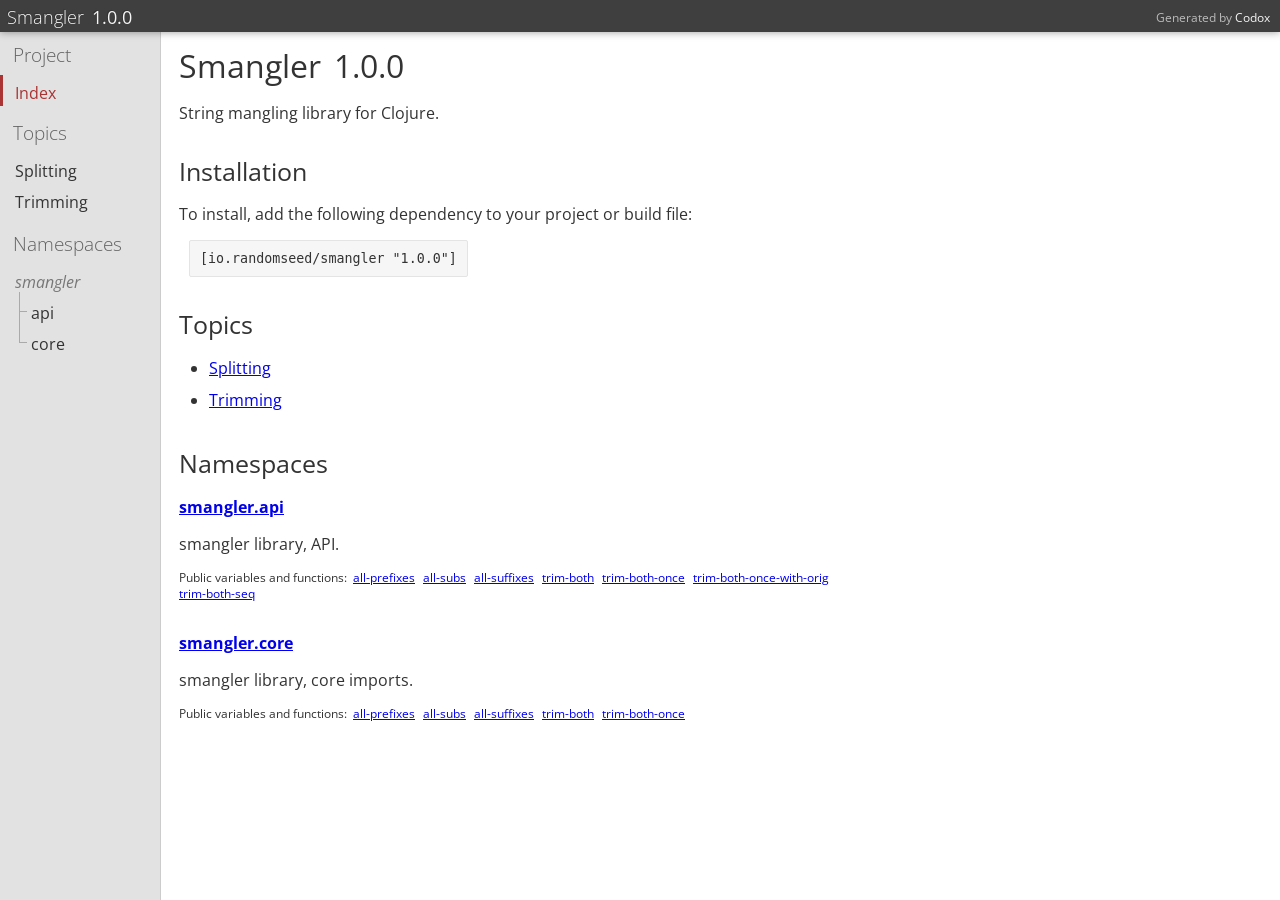
==== index.html @ b5e8f77f "Squashed 'docs/' changes from 6cb0d24..d11ba08 d11ba08 Rendered documentation updated (version 1.0.0" ====
<!DOCTYPE html PUBLIC ""
    "">
<html><head><meta charset="UTF-8" /><title>Smangler 1.0.0</title><link rel="stylesheet" type="text/css" href="css/default.css" /><link rel="stylesheet" type="text/css" href="css/highlight.css" /><script type="text/javascript" src="js/highlight.min.js"></script><script type="text/javascript" src="js/jquery.min.js"></script><script type="text/javascript" src="js/page_effects.js"></script><script>hljs.initHighlightingOnLoad();</script><link rel="stylesheet" type="text/css" href="css/randomseed.css" /></head><body><div id="header"><h2>Generated by <a href="https://github.com/weavejester/codox">Codox</a></h2><h1><a href="index.html"><span class="project-title"><span class="project-name">Smangler</span> <span class="project-version">1.0.0</span></span></a></h1></div><div class="sidebar primary"><h3 class="no-link"><span class="inner">Project</span></h3><ul class="index-link"><li class="depth-1 current"><a href="index.html"><div class="inner">Index</div></a></li></ul><h3 class="no-link"><span class="inner">Topics</span></h3><ul><li class="depth-1 "><a href="splitting.html"><div class="inner"><span>Splitting</span></div></a></li><li class="depth-1 "><a href="trimming.html"><div class="inner"><span>Trimming</span></div></a></li></ul><h3 class="no-link"><span class="inner">Namespaces</span></h3><ul><li class="depth-1"><div class="no-link"><div class="inner"><span class="tree"><span class="top"></span><span class="bottom"></span></span><span>smangler</span></div></div></li><li class="depth-2 branch"><a href="smangler.api.html"><div class="inner"><span class="tree"><span class="top"></span><span class="bottom"></span></span><span>api</span></div></a></li><li class="depth-2"><a href="smangler.core.html"><div class="inner"><span class="tree"><span class="top"></span><span class="bottom"></span></span><span>core</span></div></a></li></ul></div><div class="namespace-index" id="content"><h1><span class="project-title"><span class="project-name">Smangler</span> <span class="project-version">1.0.0</span></span></h1><div class="doc"><p>String mangling library for Clojure.</p></div><h2>Installation</h2><p>To install, add the following dependency to your project or build file:</p><pre class="deps">[io.randomseed/smangler "1.0.0"]</pre><h2>Topics</h2><ul class="topics"><li><a href="splitting.html">Splitting</a></li><li><a href="trimming.html">Trimming</a></li></ul><h2>Namespaces</h2><div class="namespace"><h3><a href="smangler.api.html">smangler.api</a></h3><div class="doc"><div class="markdown"><p>smangler library, API.</p></div></div><div class="index"><p>Public variables and functions:</p><ul><li> <a href="smangler.api.html#var-all-prefixes">all-prefixes</a> </li><li> <a href="smangler.api.html#var-all-subs">all-subs</a> </li><li> <a href="smangler.api.html#var-all-suffixes">all-suffixes</a> </li><li> <a href="smangler.api.html#var-trim-both">trim-both</a> </li><li> <a href="smangler.api.html#var-trim-both-once">trim-both-once</a> </li><li> <a href="smangler.api.html#var-trim-both-once-with-orig">trim-both-once-with-orig</a> </li><li> <a href="smangler.api.html#var-trim-both-seq">trim-both-seq</a> </li></ul></div></div><div class="namespace"><h3><a href="smangler.core.html">smangler.core</a></h3><div class="doc"><div class="markdown"><p>smangler library, core imports.</p></div></div><div class="index"><p>Public variables and functions:</p><ul><li> <a href="smangler.core.html#var-all-prefixes">all-prefixes</a> </li><li> <a href="smangler.core.html#var-all-subs">all-subs</a> </li><li> <a href="smangler.core.html#var-all-suffixes">all-suffixes</a> </li><li> <a href="smangler.core.html#var-trim-both">trim-both</a> </li><li> <a href="smangler.core.html#var-trim-both-once">trim-both-once</a> </li></ul></div></div></div></body></html>
---- css/default.css ----
body {
    font-family: Helvetica, Arial, sans-serif;
    font-size: 15px;
}

pre, code {
    font-family: Monaco, DejaVu Sans Mono, Consolas, monospace;
    font-size: 9pt;
    margin: 15px 0;
}

h1 {
    font-weight: normal;
    font-size: 29px;
    margin: 10px 0 2px 0;
    padding: 0;
}

h2 {
    font-weight: normal;
    font-size: 25px;
}

h5.license {
    margin: 9px 0 22px 0;
    color: #555;
    font-weight: normal;
    font-size: 12px;
    font-style: italic;
}

.document h1, .namespace-index h1 {
    font-size: 32px;
    margin-top: 12px;
}

#header, #content, .sidebar {
    position: fixed;
}

#header {
    top: 0;
    left: 0;
    right: 0;
    height: 22px;
    color: #f5f5f5;
    padding: 5px 7px;
}

#content {
    top: 32px;
    right: 0;
    bottom: 0;
    overflow: auto;
    background: #fff;
    color: #333;
    padding: 0 18px;
}

.sidebar {
    position: fixed;
    top: 32px;
    bottom: 0;
    overflow: auto;
}

.sidebar.primary {
    background: #e2e2e2;
    border-right: solid 1px #cccccc;
    left: 0;
    width: 250px;
}

.sidebar.secondary {
    background: #f2f2f2;
    border-right: solid 1px #d7d7d7;
    left: 251px;
    width: 200px;
}

#content.namespace-index, #content.document {
    left: 251px;
}

#content.namespace-docs {
    left: 452px;
}

#content.document {
    padding-bottom: 10%;
}

#header {
    background: #3f3f3f;
    box-shadow: 0 0 8px rgba(0, 0, 0, 0.4);
    z-index: 100;
}

#header h1 {
    margin: 0;
    padding: 0;
    font-size: 18px;
    font-weight: lighter;
    text-shadow: -1px -1px 0px #333;
}

#header h1 .project-version {
    font-weight: normal;
}

.project-version {
    padding-left: 0.15em;
}

#header a, .sidebar a {
    display: block;
    text-decoration: none;
}

#header a {
    color: #f5f5f5;
}

.sidebar a {
    color: #333;
}

#header h2 {
    float: right;
    font-size: 9pt;
    font-weight: normal;
    margin: 4px 3px;
    padding: 0;
    color: #bbb;
}

#header h2 a {
    display: inline;
}

.sidebar h3 {
    margin: 0;
    padding: 10px 13px 0 13px;
    font-size: 19px;
    font-weight: lighter;
}

.sidebar h3 a {
    color: #444;
}

.sidebar h3.no-link {
    color: #636363;
}

.sidebar ul {
    padding: 7px 0 6px 0;
    margin: 0;
}

.sidebar ul.index-link {
    padding-bottom: 4px;
}

.sidebar li {
    display: block;
    vertical-align: middle;
}

.sidebar li a, .sidebar li .no-link {
    border-left: 3px solid transparent;
    padding: 0 10px;
    white-space: nowrap;
}

.sidebar li .no-link {
    display: block;
    color: #777;
    font-style: italic;
}

.sidebar li .inner {
    display: inline-block;
    padding-top: 7px;
    height: 24px;
}

.sidebar li a, .sidebar li .tree {
    height: 31px;
}

.depth-1 .inner { padding-left: 2px; }
.depth-2 .inner { padding-left: 6px; }
.depth-3 .inner { padding-left: 20px; }
.depth-4 .inner { padding-left: 34px; }
.depth-5 .inner { padding-left: 48px; }
.depth-6 .inner { padding-left: 62px; }

.sidebar li .tree {
    display: block;
    float: left;
    position: relative;
    top: -10px;
    margin: 0 4px 0 0;
    padding: 0;
}

.sidebar li.depth-1 .tree {
    display: none;
}

.sidebar li .tree .top, .sidebar li .tree .bottom {
    display: block;
    margin: 0;
    padding: 0;
    width: 7px;
}

.sidebar li .tree .top {
    border-left: 1px solid #aaa;
    border-bottom: 1px solid #aaa;
    height: 19px;
}

.sidebar li .tree .bottom {
    height: 22px;
}

.sidebar li.branch .tree .bottom {
    border-left: 1px solid #aaa;
}

.sidebar.primary li.current a {
    border-left: 3px solid #a33;
    color: #a33;
}

.sidebar.secondary li.current a {
    border-left: 3px solid #33a;
    color: #33a;
}

.namespace-index h2 {
    margin: 30px 0 0 0;
}

.namespace-index h3 {
    font-size: 16px;
    font-weight: bold;
    margin-bottom: 0;
}

.namespace-index .topics {
    padding-left: 30px;
    margin: 11px 0 0 0;
}

.namespace-index .topics li {
    padding: 5px 0;
}

.namespace-docs h3 {
    font-size: 18px;
    font-weight: bold;
}

.public h3 {
    margin: 0;
    float: left;
}

.usage {
    clear: both;
}

.public {
    margin: 0;
    border-top: 1px solid #e0e0e0;
    padding-top: 14px;
    padding-bottom: 6px;
}

.public:last-child {
    margin-bottom: 20%;
}

.members .public:last-child {
    margin-bottom: 0;
}

.members {
    margin: 15px 0;
}

.members h4 {
    color: #555;
    font-weight: normal;
    font-variant: small-caps;
    margin: 0 0 5px 0;
}

.members .inner {
    padding-top: 5px;
    padding-left: 12px;
    margin-top: 2px;
    margin-left: 7px;
    border-left: 1px solid #bbb;
}

#content .members .inner h3 {
    font-size: 12pt;
}

.members .public {
    border-top: none;
    margin-top: 0;
    padding-top: 6px;
    padding-bottom: 0;
}

.members .public:first-child {
    padding-top: 0;
}

h4.type,
h4.dynamic,
h4.added,
h4.deprecated {
    float: left;
    margin: 3px 10px 15px 0;
    font-size: 15px;
    font-weight: bold;
    font-variant: small-caps;
}

.public h4.type,
.public h4.dynamic,
.public h4.added,
.public h4.deprecated {
    font-size: 13px;
    font-weight: bold;
    margin: 3px 0 0 10px;
}

.members h4.type,
.members h4.added,
.members h4.deprecated {
    margin-top: 1px;
}

h4.type {
    color: #717171;
}

h4.dynamic {
    color: #9933aa;
}

h4.added {
    color: #508820;
}

h4.deprecated {
    color: #880000;
}

.namespace {
    margin-bottom: 30px;
}

.namespace:last-child {
    margin-bottom: 10%;
}

.index {
    padding: 0;
    font-size: 80%;
    margin: 15px 0;
    line-height: 16px;
}

.index * {
    display: inline;
}

.index p {
    padding-right: 3px;
}

.index li {
    padding-right: 5px;
}

.index ul {
    padding-left: 0;
}

.type-sig {
    clear: both;
    color: #088;
}

.type-sig pre {
    padding-top: 10px;
    margin: 0;
}

.usage code {
    display: block;
    color: #008;
    margin: 2px 0;
}

.usage code:first-child {
    padding-top: 10px;
}

p {
    margin: 15px 0;
}

.public p:first-child, .public pre.plaintext {
    margin-top: 12px;
}

.doc {
    margin: 0 0 26px 0;
    clear: both;
}

.public .doc {
    margin: 0;
}

.namespace-index .doc {
    margin-bottom: 20px;
}

.namespace-index .namespace .doc {
    margin-bottom: 10px;
}

.markdown p, .markdown li, .markdown dt, .markdown dd, .markdown td {
    line-height: 22px;
}

.markdown li {
    padding: 2px 0;
}

.markdown h2 {
    font-weight: normal;
    font-size: 25px;
    margin: 30px 0 10px 0;
}

.markdown h3 {
    font-weight: normal;
    font-size: 20px;
    margin: 30px 0 0 0;
}

.markdown h4 {
    font-size: 15px;
    margin: 22px 0 -4px 0;
}

.doc, .public, .namespace .index {
    max-width: 680px;
    overflow-x: visible;
}

.markdown pre > code {
    display: block;
    padding: 10px;
}

.markdown pre > code, .src-link a {
    border: 1px solid #e4e4e4;
    border-radius: 2px;
}

.markdown code:not(.hljs), .src-link a {
    background: #f6f6f6;
}

pre.deps {
    display: inline-block;
    margin: 0 10px;
    border: 1px solid #e4e4e4;
    border-radius: 2px;
    padding: 10px;
    background-color: #f6f6f6;
}

.markdown hr {
    border-style: solid;
    border-top: none;
    color: #ccc;
}

.doc ul, .doc ol {
    padding-left: 30px;
}

.doc table {
    border-collapse: collapse;
    margin: 0 10px;
}

.doc table td, .doc table th {
    border: 1px solid #dddddd;
    padding: 4px 6px;
}

.doc table th {
    background: #f2f2f2;
}

.doc dl {
    margin: 0 10px 20px 10px;
}

.doc dl dt {
    font-weight: bold;
    margin: 0;
    padding: 3px 0;
    border-bottom: 1px solid #ddd;
}

.doc dl dd {
    padding: 5px 0;
    margin: 0 0 5px 10px;
}

.doc abbr {
    border-bottom: 1px dotted #333;
    font-variant: none;
    cursor: help;
}

.src-link {
    margin-bottom: 15px;
}

.src-link a {
    font-size: 70%;
    padding: 1px 4px;
    text-decoration: none;
    color: #5555bb;
}
---- css/highlight.css ----
/*
github.com style (c) Vasily Polovnyov <vast@whiteants.net>
*/

.hljs {
  display: block;
  overflow-x: auto;
  padding: 0.5em;
  color: #333;
  background: #f8f8f8;
}

.hljs-comment,
.hljs-quote {
  color: #998;
  font-style: italic;
}

.hljs-keyword,
.hljs-selector-tag,
.hljs-subst {
  color: #333;
  font-weight: bold;
}

.hljs-number,
.hljs-literal,
.hljs-variable,
.hljs-template-variable,
.hljs-tag .hljs-attr {
  color: #008080;
}

.hljs-string,
.hljs-doctag {
  color: #d14;
}

.hljs-title,
.hljs-section,
.hljs-selector-id {
  color: #900;
  font-weight: bold;
}

.hljs-subst {
  font-weight: normal;
}

.hljs-type,
.hljs-class .hljs-title {
  color: #458;
  font-weight: bold;
}

.hljs-tag,
.hljs-name,
.hljs-attribute {
  color: #000080;
  font-weight: normal;
}

.hljs-regexp,
.hljs-link {
  color: #009926;
}

.hljs-symbol,
.hljs-bullet {
  color: #990073;
}

.hljs-built_in,
.hljs-builtin-name {
  color: #0086b3;
}

.hljs-meta {
  color: #999;
  font-weight: bold;
}

.hljs-deletion {
  background: #fdd;
}

.hljs-addition {
  background: #dfd;
}

.hljs-emphasis {
  font-style: italic;
}

.hljs-strong {
  font-weight: bold;
}
---- css/randomseed.css ----
@import url('https://fonts.googleapis.com/css?family=Open+Sans&display=swap');

body {
    font-family: 'Open Sans', 'Helvetica Neue', 'PT Sans', Helvetica, sans-serif;
    font-size: 15.5px;
}

pre, code {
  font-size: 10pt;
}
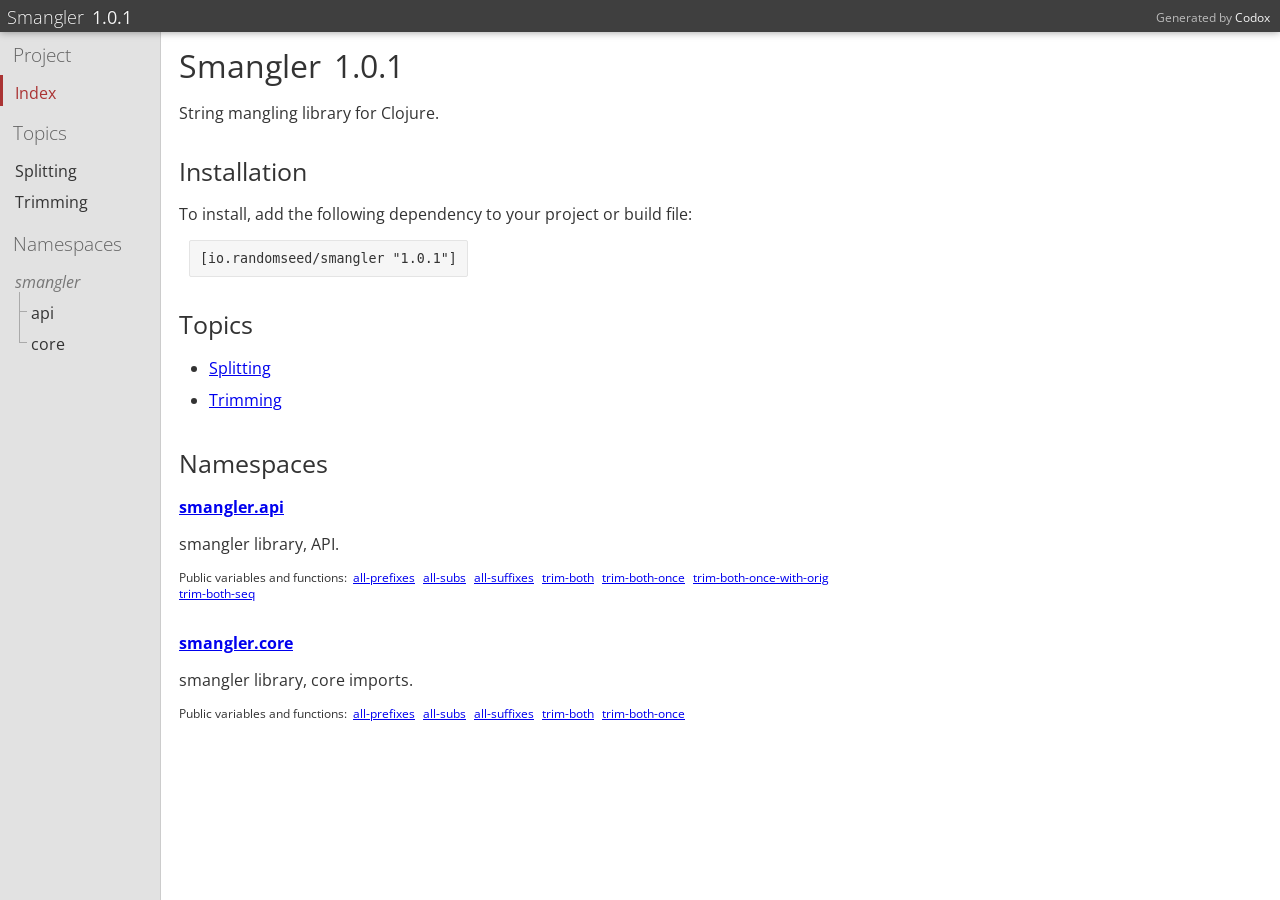
==== commit 535ea8e5: "Squashed 'docs/' changes from e2a176b..dcd2da0 dcd2da0 Release 1.0.1  git-subtree-dir: docs git-subt" ====
--- a/index.html
+++ b/index.html
@@ -1,3 +1,3 @@
 <!DOCTYPE html PUBLIC ""
     "">
-<html><head><meta charset="UTF-8" /><title>Smangler 1.0.0</title><link rel="stylesheet" type="text/css" href="css/default.css" /><link rel="stylesheet" type="text/css" href="css/highlight.css" /><script type="text/javascript" src="js/highlight.min.js"></script><script type="text/javascript" src="js/jquery.min.js"></script><script type="text/javascript" src="js/page_effects.js"></script><script>hljs.initHighlightingOnLoad();</script><link rel="stylesheet" type="text/css" href="css/randomseed.css" /></head><body><div id="header"><h2>Generated by <a href="https://github.com/weavejester/codox">Codox</a></h2><h1><a href="index.html"><span class="project-title"><span class="project-name">Smangler</span> <span class="project-version">1.0.0</span></span></a></h1></div><div class="sidebar primary"><h3 class="no-link"><span class="inner">Project</span></h3><ul class="index-link"><li class="depth-1 current"><a href="index.html"><div class="inner">Index</div></a></li></ul><h3 class="no-link"><span class="inner">Topics</span></h3><ul><li class="depth-1 "><a href="splitting.html"><div class="inner"><span>Splitting</span></div></a></li><li class="depth-1 "><a href="trimming.html"><div class="inner"><span>Trimming</span></div></a></li></ul><h3 class="no-link"><span class="inner">Namespaces</span></h3><ul><li class="depth-1"><div class="no-link"><div class="inner"><span class="tree"><span class="top"></span><span class="bottom"></span></span><span>smangler</span></div></div></li><li class="depth-2 branch"><a href="smangler.api.html"><div class="inner"><span class="tree"><span class="top"></span><span class="bottom"></span></span><span>api</span></div></a></li><li class="depth-2"><a href="smangler.core.html"><div class="inner"><span class="tree"><span class="top"></span><span class="bottom"></span></span><span>core</span></div></a></li></ul></div><div class="namespace-index" id="content"><h1><span class="project-title"><span class="project-name">Smangler</span> <span class="project-version">1.0.0</span></span></h1><div class="doc"><p>String mangling library for Clojure.</p></div><h2>Installation</h2><p>To install, add the following dependency to your project or build file:</p><pre class="deps">[io.randomseed/smangler "1.0.0"]</pre><h2>Topics</h2><ul class="topics"><li><a href="splitting.html">Splitting</a></li><li><a href="trimming.html">Trimming</a></li></ul><h2>Namespaces</h2><div class="namespace"><h3><a href="smangler.api.html">smangler.api</a></h3><div class="doc"><div class="markdown"><p>smangler library, API.</p></div></div><div class="index"><p>Public variables and functions:</p><ul><li> <a href="smangler.api.html#var-all-prefixes">all-prefixes</a> </li><li> <a href="smangler.api.html#var-all-subs">all-subs</a> </li><li> <a href="smangler.api.html#var-all-suffixes">all-suffixes</a> </li><li> <a href="smangler.api.html#var-trim-both">trim-both</a> </li><li> <a href="smangler.api.html#var-trim-both-once">trim-both-once</a> </li><li> <a href="smangler.api.html#var-trim-both-once-with-orig">trim-both-once-with-orig</a> </li><li> <a href="smangler.api.html#var-trim-both-seq">trim-both-seq</a> </li></ul></div></div><div class="namespace"><h3><a href="smangler.core.html">smangler.core</a></h3><div class="doc"><div class="markdown"><p>smangler library, core imports.</p></div></div><div class="index"><p>Public variables and functions:</p><ul><li> <a href="smangler.core.html#var-all-prefixes">all-prefixes</a> </li><li> <a href="smangler.core.html#var-all-subs">all-subs</a> </li><li> <a href="smangler.core.html#var-all-suffixes">all-suffixes</a> </li><li> <a href="smangler.core.html#var-trim-both">trim-both</a> </li><li> <a href="smangler.core.html#var-trim-both-once">trim-both-once</a> </li></ul></div></div></div></body></html>+<html><head><meta charset="UTF-8" /><title>Smangler 1.0.1</title><link rel="stylesheet" type="text/css" href="css/default.css" /><link rel="stylesheet" type="text/css" href="css/highlight.css" /><script type="text/javascript" src="js/highlight.min.js"></script><script type="text/javascript" src="js/jquery.min.js"></script><script type="text/javascript" src="js/page_effects.js"></script><script>hljs.initHighlightingOnLoad();</script><link rel="stylesheet" type="text/css" href="css/randomseed.css" /></head><body><div id="header"><h2>Generated by <a href="https://github.com/weavejester/codox">Codox</a></h2><h1><a href="index.html"><span class="project-title"><span class="project-name">Smangler</span> <span class="project-version">1.0.1</span></span></a></h1></div><div class="sidebar primary"><h3 class="no-link"><span class="inner">Project</span></h3><ul class="index-link"><li class="depth-1 current"><a href="index.html"><div class="inner">Index</div></a></li></ul><h3 class="no-link"><span class="inner">Topics</span></h3><ul><li class="depth-1 "><a href="splitting.html"><div class="inner"><span>Splitting</span></div></a></li><li class="depth-1 "><a href="trimming.html"><div class="inner"><span>Trimming</span></div></a></li></ul><h3 class="no-link"><span class="inner">Namespaces</span></h3><ul><li class="depth-1"><div class="no-link"><div class="inner"><span class="tree"><span class="top"></span><span class="bottom"></span></span><span>smangler</span></div></div></li><li class="depth-2 branch"><a href="smangler.api.html"><div class="inner"><span class="tree"><span class="top"></span><span class="bottom"></span></span><span>api</span></div></a></li><li class="depth-2"><a href="smangler.core.html"><div class="inner"><span class="tree"><span class="top"></span><span class="bottom"></span></span><span>core</span></div></a></li></ul></div><div class="namespace-index" id="content"><h1><span class="project-title"><span class="project-name">Smangler</span> <span class="project-version">1.0.1</span></span></h1><div class="doc"><p>String mangling library for Clojure.</p></div><h2>Installation</h2><p>To install, add the following dependency to your project or build file:</p><pre class="deps">[io.randomseed/smangler "1.0.1"]</pre><h2>Topics</h2><ul class="topics"><li><a href="splitting.html">Splitting</a></li><li><a href="trimming.html">Trimming</a></li></ul><h2>Namespaces</h2><div class="namespace"><h3><a href="smangler.api.html">smangler.api</a></h3><div class="doc"><div class="markdown"><p>smangler library, API.</p></div></div><div class="index"><p>Public variables and functions:</p><ul><li> <a href="smangler.api.html#var-all-prefixes">all-prefixes</a> </li><li> <a href="smangler.api.html#var-all-subs">all-subs</a> </li><li> <a href="smangler.api.html#var-all-suffixes">all-suffixes</a> </li><li> <a href="smangler.api.html#var-trim-both">trim-both</a> </li><li> <a href="smangler.api.html#var-trim-both-once">trim-both-once</a> </li><li> <a href="smangler.api.html#var-trim-both-once-with-orig">trim-both-once-with-orig</a> </li><li> <a href="smangler.api.html#var-trim-both-seq">trim-both-seq</a> </li></ul></div></div><div class="namespace"><h3><a href="smangler.core.html">smangler.core</a></h3><div class="doc"><div class="markdown"><p>smangler library, core imports.</p></div></div><div class="index"><p>Public variables and functions:</p><ul><li> <a href="smangler.core.html#var-all-prefixes">all-prefixes</a> </li><li> <a href="smangler.core.html#var-all-subs">all-subs</a> </li><li> <a href="smangler.core.html#var-all-suffixes">all-suffixes</a> </li><li> <a href="smangler.core.html#var-trim-both">trim-both</a> </li><li> <a href="smangler.core.html#var-trim-both-once">trim-both-once</a> </li></ul></div></div></div></body></html>
--- a/css/randomseed.css
+++ b/css/randomseed.css
@@ -8,3 +8,21 @@
 pre, code {
   font-size: 10pt;
 }
+
+.sidebar.primary {
+  background: #e2e2e2;
+  border-right: solid 1px #cccccc;
+}
+
+.sidebar.primary li.current a {
+border-left: 3px solid #a33;
+color: #a33;
+}
+
+.sidebar a {
+color: #333;
+}
+
+.sidebar h3.no-link {
+color: #636363;
+}
